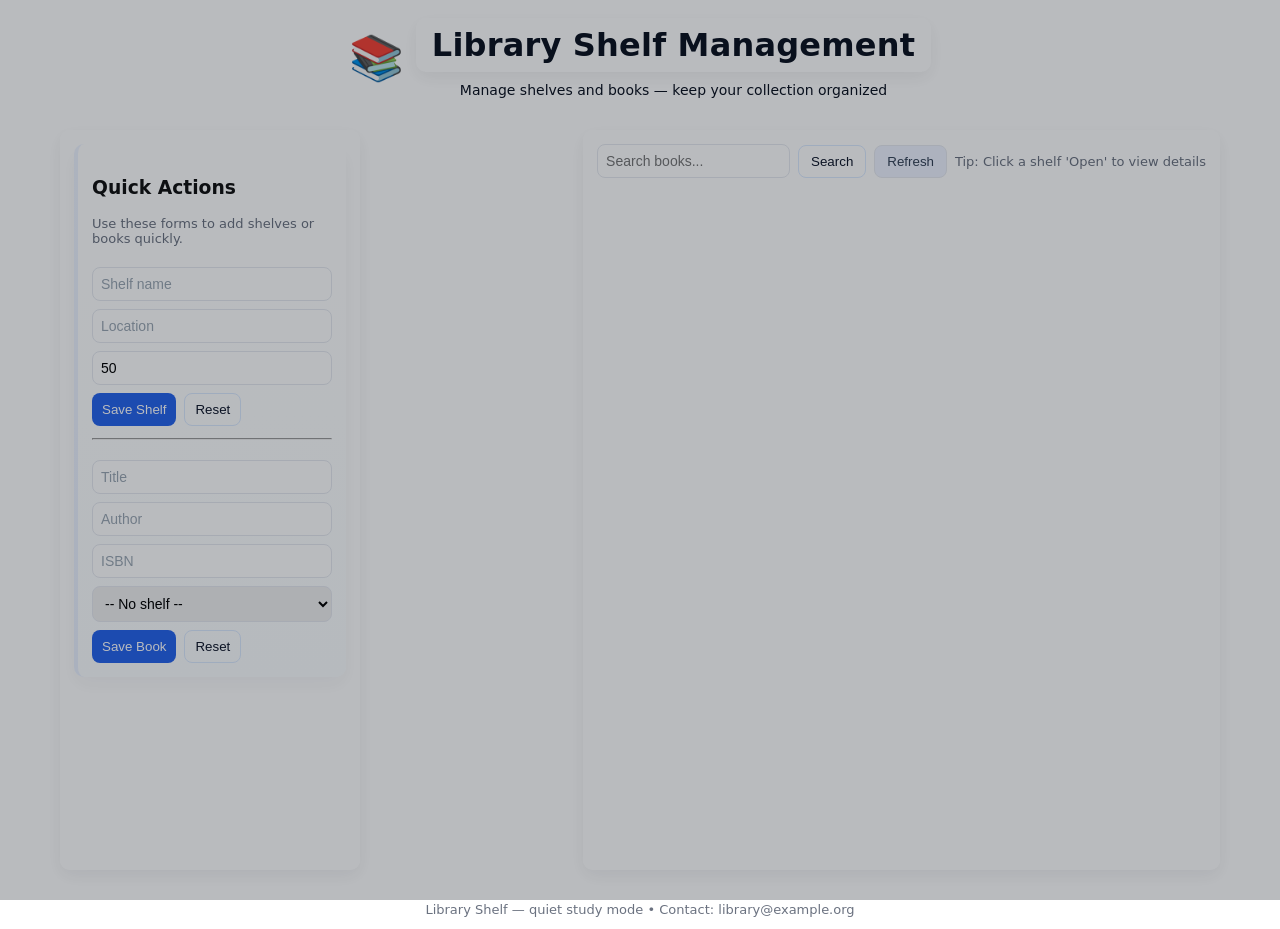
==== src/main/resources/static/app.html @ 95181f1b "Initial import: library-shelf project" ====
<!doctype html>
<html lang="en">
  <head>
    <meta charset="utf-8" />
    <meta name="viewport" content="width=device-width,initial-scale=1" />
    <title>Library Shelf</title>
    <link rel="stylesheet" href="styles.css" />
  </head>
  <body class="app-body">

    <header class="app-header">
      <div class="brand">
        <div class="logo">📚</div>
        <div>
          <h1>Library Shelf Management</h1>
          <div class="subtitle">Manage shelves and books — keep your collection organized</div>
        </div>
      </div>
    </header>

    <main class="app-main">
      <aside class="sidebar panel">
        <div class="card-compact">
          <h3>Quick Actions</h3>
          <p class="small">Use these forms to add shelves or books quickly.</p>
          <div class="compact-forms">
            <form id="shelfForm" class="mini-form">
              <input type="hidden" id="shelfId" />
              <input id="shelfName" placeholder="Shelf name" required />
              <input id="shelfLocation" placeholder="Location" />
              <input id="shelfCapacity" type="number" min="1" value="50" />
              <div style="display:flex;gap:8px;margin-top:8px">
                <button type="submit" class="btn">Save Shelf</button>
                <button type="button" id="resetShelfBtn" class="btn ghost">Reset</button>
              </div>
            </form>

            <hr style="margin:12px 0"/>

            <form id="bookForm" class="mini-form">
              <input type="hidden" id="bookId" />
              <input id="bookTitle" placeholder="Title" required />
              <input id="bookAuthor" placeholder="Author" />
              <input id="bookIsbn" placeholder="ISBN" />
              <select id="bookShelf">
                <option value="">-- No shelf --</option>
              </select>
              <div style="display:flex;gap:8px;margin-top:8px">
                <button type="submit" class="btn">Save Book</button>
                <button type="button" id="resetBookBtn" class="btn ghost">Reset</button>
              </div>
            </form>
          </div>
        </div>
      </aside>

      <section class="content panel wide">
        <div class="toolbar" style="justify-content:space-between;align-items:center">
          <div style="display:flex;gap:8px;align-items:center">
            <input id="searchInput" placeholder="Search books..." />
            <button id="searchBtn" class="btn ghost">Search</button>
            <button id="refreshBtn" class="btn muted">Refresh</button>
          </div>
          <div class="small muted">Tip: Click a shelf 'Open' to view details</div>
        </div>

        <div id="shelvesContainer" class="grid shelves-grid"></div>
      </section>
    </main>

    <!-- modal -->
    <div id="modal" class="modal hidden" role="dialog" aria-hidden="true">
      <div class="modal-content">
        <button class="modal-close" id="modalCloseBtn">✕</button>
        <div id="modalBody"></div>
      </div>
    </div>

    <footer class="app-footer small muted">Library Shelf — quiet study mode • Contact: library@example.org</footer>

    <script src="app.js"></script>
    <script>
      // focus helpers
      document.addEventListener('DOMContentLoaded', ()=>{
        const ob = document.getElementById('openBookForm');
        const os = document.getElementById('openShelfForm');
        if (ob) ob.addEventListener('click', (e)=>{ e.preventDefault(); document.getElementById('bookTitle').focus(); window.scrollTo({top:0,behavior:'smooth'}); });
        if (os) os.addEventListener('click', (e)=>{ e.preventDefault(); document.getElementById('shelfName').focus(); window.scrollTo({top:0,behavior:'smooth'}); });
      });
    </script>
  </body>
</html>
---- src/main/resources/static/styles.css ----
:root{
  --bg:#f6f8fb;
  --card:#ffffff;
  --accent:#2563eb;
  --muted:#6b7280;
  --danger:#ef4444;
  --radius:10px;
  --gap:14px;
  font-family: Inter, system-ui, -apple-system, "Segoe UI", Roboto, "Helvetica Neue", Arial;
}

*{box-sizing:border-box}
.html,body{height:100%; margin:0; color:#111}
/* Constrain page width and center the app */
body{overflow:hidden}
/* center the app content and limit width so layout doesn't stretch vertically */
.app-root, .app-main, .container, .page-wrapper { max-width:1200px; margin-left:auto; margin-right:auto }
.app-root{width:100%}
.app-main{box-sizing:border-box}

/* Make main area fit available viewport height and use internal scrolling when needed */
.app-main{height:calc(100vh - 120px); overflow:auto}

/* compact panels and cards to reduce vertical length */
.panel{padding:10px}
.card{padding:10px}
.app-footer{padding:8px 12px}
h1{margin:0;font-size:22px}
.subtitle{margin:6px 0 0;color:var(--muted)}

.container{display:grid; grid-template-columns: 320px 320px 1fr; gap:16px; padding:16px}
.panel{background:rgba(255,255,255,0.95); padding:14px; border-radius:var(--radius); box-shadow:0 6px 14px rgba(20,20,40,0.06)}
.panel.wide{grid-column:3 / span 1}

label{display:block; font-size:13px; margin:8px 0 4px; color:#333}
input[type="text"], input[type="number"], select, input { width:100%; padding:8px 10px; border:1px solid #e6e9ef; border-radius:8px; font-size:14px; }
.actions{display:flex; gap:8px; margin-top:12px}
button{padding:8px 12px; border-radius:8px; border:0; background:var(--accent); color:white; cursor:pointer}
button.muted{background:#eef2ff; color:#334155; border:1px solid #e6e9ef}
button.danger{background:var(--danger)}

.grid{display:grid; grid-template-columns: repeat(auto-fill, minmax(240px, 1fr)); gap:12px; margin-top:12px}
.card{padding:12px; border-radius:8px; background:#fff; border:1px solid #eef2f6}
.card h3{margin:0 0 6px; font-size:16px}
.meta{font-size:13px; color:var(--muted); margin-bottom:8px}
.card .book-list{margin-top:8px; font-size:14px}
.book-item{display:flex; justify-content:space-between; gap:8px; padding:6px 0; border-top:1px dashed #f1f5f9}
.book-item:first-child{border-top:0; padding-top:0}

/* App-specific: study themed layout and animations */
.app-body{min-height:100vh; background-image: url('https://images.unsplash.com/photo-1526304640581-d334cdbbf45e?auto=format&fit=crop&w=1900&q=80'); background-size:cover; background-position:center; background-attachment:fixed}
.app-body::before{ content: ''; position: fixed; inset: 0; background: rgba(6,11,23,0.28); pointer-events: none }
.app-header{display:flex; justify-content:center; align-items:center; padding:18px 28px; text-align:center}
.brand{display:flex; gap:12px; align-items:center}
.logo{font-size:44px; line-height:1;}
.app-header{display:flex; justify-content:center; align-items:center; padding:18px 20px 12px; text-align:center}
.app-header h1{margin:0;font-size:32px; color:#0b1220; font-weight:800; letter-spacing:0.2px; text-shadow:none; background:#ffffff; padding:8px 16px; border-radius:10px; display:inline-block; box-shadow:0 6px 18px rgba(2,6,23,0.06)}
.app-header .subtitle{font-size:14px;color:#0b1220; margin-top:10px}
.topnav{display:flex; gap:8px}
.nav-btn{padding:8px 12px; border-radius:8px; text-decoration:none; color:#0f172a; background:#e6eefc}
.nav-btn.muted{background:transparent;color:#475569;border:1px solid rgba(15,23,42,0.06)}

.app-main{display:grid; grid-template-columns:300px 1fr; gap:20px; padding:20px}
.sidebar .card-compact{padding:14px; border-radius:10px; background:linear-gradient(180deg,#ffffff, #fbfdff); box-shadow:0 8px 20px rgba(16,24,40,0.04)}
.mini-form input, .mini-form select{width:100%;padding:8px;margin-top:8px;border-radius:8px;border:1px solid #e6e9ef}
.mini-form .btn{padding:8px 10px;border-radius:8px;background:var(--accent);color:white;border:0}
.btn.ghost{background:transparent;border:1px solid #dbeafe;color:#0f172a}
.btn.muted{background:#eef2ff;color:#334155}

.content{padding:12px}
.shelves-grid .card{transition: transform 220ms ease, box-shadow 220ms ease; animation: fadeInUp .36s ease both}
.shelves-grid .card:hover{transform: translateY(-6px); box-shadow:0 18px 30px rgba(16,24,40,0.06)}

@keyframes fadeInUp{ from {opacity:0; transform:translateY(8px)} to {opacity:1; transform:translateY(0)} }

.small{font-size:13px;color:var(--muted)}

/* footer spacing */
.app-footer{padding:12px 20px; text-align:center}

/* responsive */
@media(max-width:900px){ .app-main{grid-template-columns:1fr} .sidebar{order:2} .content{order:1} }

/* Hero background for app page */
.page-hero{display:none}
.hero-overlay{display:none}
.hero-inner{display:none}
.hero-title{display:none}
.hero-sub{display:none}
.hero-quick{display:none}

/* subtle floating animation for hero title */
@keyframes floaty { 0% { transform: translateY(0) } 50% { transform: translateY(-4px) } 100% { transform: translateY(0) } }
.hero-title{animation: floaty 6s ease-in-out infinite}

/* improve readability of sidebar cards */
.card-compact{background:linear-gradient(180deg,#ffffff, #fbfdff); border-left:4px solid rgba(37,99,235,0.08)}
.mini-form input::placeholder{color:#9aa6b2}
.mini-form input, .mini-form select{transition: box-shadow .18s ease, transform .12s ease}
.mini-form input:focus, .mini-form select:focus{box-shadow:0 8px 20px rgba(37,99,235,0.06); transform: translateY(-2px)}

/* make shelf cards cleaner */
.shelves-grid .card{padding:14px;border-radius:12px}
.card h3{font-size:18px}

/* smaller book-item spacing for compact view */
.book-item{padding:8px 0}

/* Dashboard */
.dashboard-root{display:flex;min-height:100vh;font-family:Inter,Segoe UI,Arial,sans-serif;color:#111;background:#f5f7fb}
.leftbar{width:84px;background:linear-gradient(180deg,#0f1724,#071029);display:flex;flex-direction:column;align-items:center;padding:18px 8px;color:#fff}
.left-logo{font-weight:700;background:#0b1220;padding:10px;border-radius:8px;margin-bottom:10px}
.left-icons{display:flex;flex-direction:column;gap:8px;margin-top:20px}
.left-icons .li{background:transparent;border:none;color:#9aa7b2;font-size:20px;padding:10px;border-radius:8px;cursor:pointer}
.left-icons .li.active{background:#0f1724;color:#fff}
.leftbar-bottom{margin-top:auto}
.leftbar .avatar{width:40px;height:40px;border-radius:50%;object-fit:cover}
.dashboard-main{flex:1;padding:20px 28px}
.dash-header{display:flex;justify-content:space-between;align-items:center;margin-bottom:18px}
.tabs .tab{background:transparent;border:none;padding:8px 12px;border-radius:8px;color:#0b1220;margin-right:6px;cursor:pointer}
.tabs .tab.active{background:#eaf2ff}
.dash-actions .btn{margin-left:8px}
.dash-cards{display:grid;grid-template-columns:repeat(3,1fr);gap:12px;margin-bottom:18px}
.stat-card{background:#fff;padding:14px;border-radius:10px;box-shadow:0 6px 18px rgba(14,24,37,0.06)}
.stat-top{display:flex;justify-content:space-between;align-items:center;color:#6b7280;font-size:13px}
.stat-value{font-size:22px;font-weight:700;margin-top:8px}
.chip{background:#eef2ff;padding:6px 8px;border-radius:14px;font-size:12px}
.pill-row{display:flex;gap:6px;margin-top:10px}
.pill{width:18px;height:8px;border-radius:8px;background:#f1f5f9}
.pill.filled{background:#10b981}
.pill.filled.blue{background:#3b82f6}
.pill.empty{background:#e6edf3}
.promo-inner{display:flex;justify-content:space-between;align-items:center}
.dash-body{display:flex;gap:18px}
.left-column{flex:2;display:flex;flex-direction:column;gap:12px}
.right-column{flex:3}
.panel{background:rgba(255,255,255,0.95);padding:14px;border-radius:10px;box-shadow:0 6px 18px rgba(14,24,37,0.06)}
.chart-placeholder{height:160px;border-radius:8px;background:linear-gradient(90deg,#e6eefc,#f6f9ff);display:flex;align-items:center;justify-content:center;color:#64748b}
.rec-grid{display:grid;grid-template-columns:repeat(2,1fr);gap:8px;margin-top:10px}
.rec{background:#f8fafc;padding:8px;border-radius:8px}
.shelves-panel .toolbar{display:flex;gap:8px;margin-bottom:10px}
.shelves-grid{display:grid;grid-template-columns:repeat(auto-fill,minmax(200px,1fr));gap:10px}
.shelf-card{background:linear-gradient(180deg,#ffffff,#fbfdff);padding:12px;border-radius:10px;border:1px solid #eef2f7}
.shelf-title{font-weight:700;margin-bottom:6px}
.occupancy{display:block; height:auto; padding:6px 0; background:transparent; color:var(--muted); margin-bottom:8px}
.occupancy .level{height:8px;background:#06b6d4;border-radius:8px;display:block}
.book-list{margin-top:8px;display:flex;flex-direction:column;gap:6px}
.book-item{padding:6px 8px;background:#ffffff;border-radius:6px;border:1px solid #eef2f7}
.toolbar{display:flex; gap:8px; align-items:center}
#searchInput{flex:1; padding:8px; border-radius:8px; border:1px solid #e6e9ef}

footer{padding:14px 18px; text-align:center; color:var(--muted); font-size:13px}

/* modal */
.modal{position:fixed; inset:0; display:flex; align-items:center; justify-content:center; background:rgba(4,6,15,0.35)}
.modal.hidden{display:none}
.modal-content{background:#fff; padding:16px; width:600px; max-width:92%; border-radius:12px; position:relative}
.modal-close{position:absolute; right:10px; top:10px; border:0; background:#f3f4f6; font-size:18px; cursor:pointer; width:36px; height:36px; display:flex; align-items:center; justify-content:center; border-radius:50%; box-shadow:0 2px 6px rgba(16,24,40,0.08); color:var(--muted); font-weight:600}
.modal-close:hover{background:#eef2ff; color:var(--accent)}
.modal{z-index:1000}
.modal-content{z-index:1001}
.modal-close:focus{outline:3px solid rgba(37,99,235,0.12)}

.book-list{min-height:36px}
.book-list .occupancy{font-size:13px; color:var(--muted); margin-bottom:6px}
.book-list .books{margin-top:6px}
.book-item{display:flex; justify-content:space-between; gap:8px; padding:8px 0; border-top:1px dashed #f1f5f9}
.book-item:first-child{border-top:0; padding-top:0}
.small{font-size:13px; color:var(--muted)}

/* Ensure modal action buttons are inline (row) to save vertical space */
.modal-content .book-item > div:last-child,
.modal-content .book-item > div.actions-inline {
  display:flex !important;
  flex-direction:row !important;
  gap:6px !important;
  align-items:center !important;
}
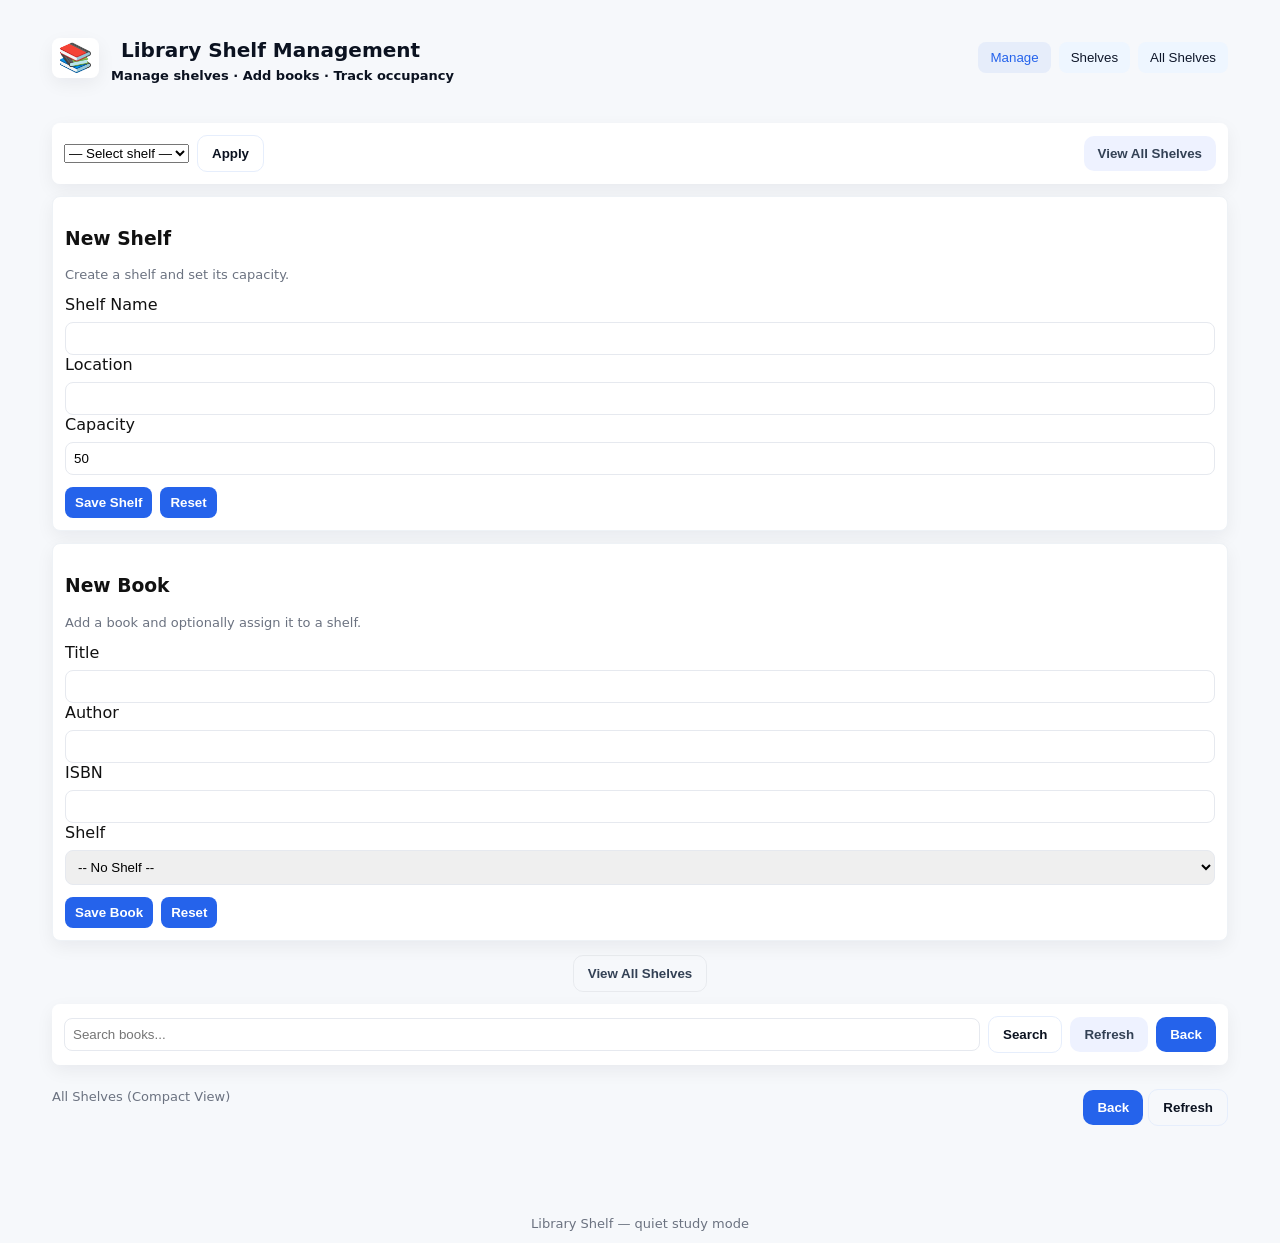
==== commit 852a75e7: "uichange" ====
--- a/src/main/resources/static/app.html
+++ b/src/main/resources/static/app.html
@@ -1,92 +1,214 @@
 <!doctype html>
 <html lang="en">
-  <head>
-    <meta charset="utf-8" />
-    <meta name="viewport" content="width=device-width,initial-scale=1" />
-    <title>Library Shelf</title>
-    <link rel="stylesheet" href="styles.css" />
-  </head>
-  <body class="app-body">
-
-    <header class="app-header">
-      <div class="brand">
-        <div class="logo">📚</div>
-        <div>
-          <h1>Library Shelf Management</h1>
-          <div class="subtitle">Manage shelves and books — keep your collection organized</div>
+<head>
+  <meta charset="utf-8" />
+  <meta name="viewport" content="width=device-width,initial-scale=1" />
+  <title>Library Shelf — App</title>
+  <link rel="stylesheet" href="styles.css" />
+</head>
+
+<body class="app-body">
+
+<header class="app-header">
+  <div class="brand">
+    <div class="logo">📚</div>
+    <div>
+      <h1>Library Shelf Management</h1>
+      <div class="subtitle">Manage shelves · Add books · Track occupancy</div>
+    </div>
+  </div>
+
+  <nav class="top-nav">
+    <button id="navManage" class="nav-btn active">Manage</button>
+    <button id="navShelves" class="nav-btn">Shelves</button>
+    <button id="navAllShelves" class="nav-btn">All Shelves</button>
+  </nav>
+</header>
+
+<main class="app-main">
+  <!-- TOP FILTER -->
+  <div class="panel-top">
+    <div class="toolbar">
+      <select id="shelfFilterSelect">
+        <option value="">— Select shelf —</option>
+      </select>
+      <button id="applyShelfFilterBtn" class="btn ghost">Apply</button>
+      <div style="flex:1"></div>
+      <button id="viewAllShelvesBtn" class="btn muted">View All Shelves</button>
+    </div>
+  </div>
+
+  <!-- PAGE 1: MANAGE -->
+  <section id="page-manage" class="panel page-wrapper">
+    <div class="columns">
+      <div class="col">
+        <div class="card">
+          <h3>New Shelf</h3>
+          <p class="small muted">Create a shelf and set its capacity.</p>
+
+          <form id="shelfForm" class="mini-form">
+            <input type="hidden" id="shelfId" />
+
+            <label for="shelfName">Shelf Name</label>
+            <input id="shelfName" required />
+
+            <label for="shelfLocation">Location</label>
+            <input id="shelfLocation" />
+
+            <label for="shelfCapacity">Capacity</label>
+            <input id="shelfCapacity" type="number" min="1" value="50" />
+
+            <div class="actions">
+              <button type="submit" class="btn">Save Shelf</button>
+              <button type="button" id="resetShelfBtn" class="btn ghost">Reset</button>
+            </div>
+          </form>
+        </div>
+
+        <div class="card" style="margin-top:12px">
+          <h3>New Book</h3>
+          <p class="small muted">Add a book and optionally assign it to a shelf.</p>
+
+          <form id="bookForm" class="mini-form">
+            <input type="hidden" id="bookId" />
+
+            <label for="bookTitle">Title</label>
+            <input id="bookTitle" required />
+
+            <label for="bookAuthor">Author</label>
+            <input id="bookAuthor" />
+
+            <label for="bookIsbn">ISBN</label>
+            <input id="bookIsbn" />
+
+            <label for="bookShelf">Shelf</label>
+            <select id="bookShelf">
+              <option value="">-- No Shelf --</option>
+            </select>
+
+            <div class="actions">
+              <button type="submit" class="btn">Save Book</button>
+              <button type="button" id="resetBookBtn" class="btn ghost">Reset</button>
+            </div>
+          </form>
+        </div>
+
+        <div style="text-align:center;margin-top:14px">
+          <button id="gotoShelvesBtn" class="btn secondary">View All Shelves</button>
         </div>
       </div>
-    </header>
-
-    <main class="app-main">
-      <aside class="sidebar panel">
-        <div class="card-compact">
-          <h3>Quick Actions</h3>
-          <p class="small">Use these forms to add shelves or books quickly.</p>
-          <div class="compact-forms">
-            <form id="shelfForm" class="mini-form">
-              <input type="hidden" id="shelfId" />
-              <input id="shelfName" placeholder="Shelf name" required />
-              <input id="shelfLocation" placeholder="Location" />
-              <input id="shelfCapacity" type="number" min="1" value="50" />
-              <div style="display:flex;gap:8px;margin-top:8px">
-                <button type="submit" class="btn">Save Shelf</button>
-                <button type="button" id="resetShelfBtn" class="btn ghost">Reset</button>
-              </div>
-            </form>
-
-            <hr style="margin:12px 0"/>
-
-            <form id="bookForm" class="mini-form">
-              <input type="hidden" id="bookId" />
-              <input id="bookTitle" placeholder="Title" required />
-              <input id="bookAuthor" placeholder="Author" />
-              <input id="bookIsbn" placeholder="ISBN" />
-              <select id="bookShelf">
-                <option value="">-- No shelf --</option>
-              </select>
-              <div style="display:flex;gap:8px;margin-top:8px">
-                <button type="submit" class="btn">Save Book</button>
-                <button type="button" id="resetBookBtn" class="btn ghost">Reset</button>
-              </div>
-            </form>
-          </div>
-        </div>
-      </aside>
-
-      <section class="content panel wide">
-        <div class="toolbar" style="justify-content:space-between;align-items:center">
-          <div style="display:flex;gap:8px;align-items:center">
-            <input id="searchInput" placeholder="Search books..." />
-            <button id="searchBtn" class="btn ghost">Search</button>
-            <button id="refreshBtn" class="btn muted">Refresh</button>
-          </div>
-          <div class="small muted">Tip: Click a shelf 'Open' to view details</div>
-        </div>
-
-        <div id="shelvesContainer" class="grid shelves-grid"></div>
-      </section>
-    </main>
-
-    <!-- modal -->
-    <div id="modal" class="modal hidden" role="dialog" aria-hidden="true">
-      <div class="modal-content">
-        <button class="modal-close" id="modalCloseBtn">✕</button>
-        <div id="modalBody"></div>
+    </div>
+  </section>
+
+  <!-- PAGE 2: SHELVES -->
+  <section id="page-shelves" class="panel page-wrapper hidden">
+    <div class="toolbar">
+      <input id="searchInput" placeholder="Search books..." />
+      <button id="searchBtn" class="btn ghost">Search</button>
+      <button id="refreshBtn" class="btn muted">Refresh</button>
+      <button id="backToManageBtn" class="btn">Back</button>
+    </div>
+
+    <div id="shelvesContainer" class="grid shelves-grid"></div>
+  </section>
+
+  <!-- PAGE 3: ALL SHELVES -->
+  <section id="page-all-shelves" class="panel page-wrapper hidden">
+    <div class="panel-header" style="display:flex;justify-content:space-between;">
+      <div class="small muted">All Shelves (Compact View)</div>
+      <div>
+        <button id="backFromAllBtn" class="btn">Back</button>
+        <button id="refreshAllBtn" class="btn ghost">Refresh</button>
       </div>
     </div>
 
-    <footer class="app-footer small muted">Library Shelf — quiet study mode • Contact: library@example.org</footer>
-
-    <script src="app.js"></script>
-    <script>
-      // focus helpers
-      document.addEventListener('DOMContentLoaded', ()=>{
-        const ob = document.getElementById('openBookForm');
-        const os = document.getElementById('openShelfForm');
-        if (ob) ob.addEventListener('click', (e)=>{ e.preventDefault(); document.getElementById('bookTitle').focus(); window.scrollTo({top:0,behavior:'smooth'}); });
-        if (os) os.addEventListener('click', (e)=>{ e.preventDefault(); document.getElementById('shelfName').focus(); window.scrollTo({top:0,behavior:'smooth'}); });
+    <div id="allShelvesContainer" class="grid shelves-grid"></div>
+  </section>
+</main>
+
+<!-- MODAL -->
+<div id="modal" class="modal hidden">
+  <div class="modal-content">
+    <button id="modalCloseBtn" class="modal-close">✕</button>
+    <div id="modalBody"></div>
+  </div>
+</div>
+
+<footer class="app-footer small muted">Library Shelf — quiet study mode</footer>
+
+<script src="app.js"></script>
+
+<script>
+/* PAGE SWITCHING ONLY */
+const $ = id => document.getElementById(id);
+
+function showPage(id){
+  ["page-manage","page-shelves","page-all-shelves"].forEach(p=>{
+    $(p).classList.toggle("hidden", p !== id);
+  });
+  document.querySelectorAll(".nav-btn").forEach(b=>b.classList.remove("active"));
+  if(id==="page-manage") $("navManage").classList.add("active");
+  if(id==="page-shelves") $("navShelves").classList.add("active");
+  if(id==="page-all-shelves") $("navAllShelves").classList.add("active");
+}
+
+document.addEventListener("DOMContentLoaded",()=>{
+  showPage("page-manage");
+
+  $("navManage").onclick = ()=>showPage("page-manage");
+  $("navShelves").onclick = ()=>showPage("page-shelves");
+  $("navAllShelves").onclick = ()=>showPage("page-all-shelves");
+
+  $("gotoShelvesBtn").onclick = ()=>showPage("page-shelves");
+  $("backToManageBtn").onclick = ()=>showPage("page-manage");
+  $("backFromAllBtn").onclick = ()=>showPage("page-manage");
+
+  $("applyShelfFilterBtn").onclick = ()=>{
+    const v = $("shelfFilterSelect").value;
+    window.dispatchEvent(new CustomEvent("ui:shelfSelected",{detail:{shelfId:v}}));
+    if(v) showPage("page-shelves");
+  };
+
+  window.populateShelfDropdown = shelves=>{
+    const sel1 = $("bookShelf");
+    const sel2 = $("shelfFilterSelect");
+    if(sel1){
+      sel1.innerHTML = `<option value="">-- No shelf --</option>`;
+      shelves.forEach(s=>{
+        const o=document.createElement("option");
+        o.value=s.id;
+        o.text=s.name+(s.location?` — ${s.location}`:"");
+        sel1.appendChild(o);
       });
-    </script>
-  </body>
+    }
+    if(sel2){
+      sel2.innerHTML = `<option value="">— Select shelf —</option>`;
+      shelves.forEach(s=>{
+        const o=document.createElement("option");
+        o.value=s.id;
+        o.text=s.name+(s.location?` — ${s.location}`:"");
+        sel2.appendChild(o);
+      });
+    }
+  };
+
+  window.renderAllShelves = shelves=>{
+    const out = $("allShelvesContainer");
+    out.innerHTML="";
+    shelves.forEach(s=>{
+      const el=document.createElement("div");
+      el.className="shelf-card card";
+      el.innerHTML=`
+        <div class="shelf-title">${s.name}</div>
+        <div class="occupancy">Location: ${s.location||"-"} • Capacity: ${s.capacity}</div>
+      `;
+      out.appendChild(el);
+    });
+  };
+
+  window.UI={showPage,populateShelfDropdown:window.populateShelfDropdown,renderAllShelves:window.renderAllShelves};
+});
+</script>
+
+</body>
 </html>
--- a/src/main/resources/static/styles.css
+++ b/src/main/resources/static/styles.css
@@ -6,173 +6,91 @@
   --danger:#ef4444;
   --radius:10px;
   --gap:14px;
+  --shadow-soft: 0 6px 18px rgba(16,24,40,0.06);
   font-family: Inter, system-ui, -apple-system, "Segoe UI", Roboto, "Helvetica Neue", Arial;
 }
 
+/* reset / base */
 *{box-sizing:border-box}
-.html,body{height:100%; margin:0; color:#111}
-/* Constrain page width and center the app */
-body{overflow:hidden}
-/* center the app content and limit width so layout doesn't stretch vertically */
-.app-root, .app-main, .container, .page-wrapper { max-width:1200px; margin-left:auto; margin-right:auto }
-.app-root{width:100%}
-.app-main{box-sizing:border-box}
+html,body{height:100%; margin:0; color:#111; background:var(--bg)}
+body{ -webkit-font-smoothing:antialiased; -moz-osx-font-smoothing:grayscale}
 
-/* Make main area fit available viewport height and use internal scrolling when needed */
-.app-main{height:calc(100vh - 120px); overflow:auto}
+/* shared max width */
+.app-root, .app-main, .container, .page-wrapper { max-width:1200px; margin-left:auto; margin-right:auto; padding-left:12px; padding-right:12px }
 
-/* compact panels and cards to reduce vertical length */
-.panel{padding:10px}
-.card{padding:10px}
-.app-footer{padding:8px 12px}
-h1{margin:0;font-size:22px}
-.subtitle{margin:6px 0 0;color:var(--muted)}
+/* welcome page (clean color) */
+.welcome-body{min-height:100vh; display:flex; align-items:center; justify-content:center; background: linear-gradient(180deg,#f7fbff,#f3f6fb)}
+.welcome-hero{background:linear-gradient(180deg,#ffffff,#fbfdff); padding:28px; border-radius:14px; width:calc(100% - 48px); max-width:1100px; color:#061025; box-shadow:var(--shadow-soft)}
+.welcome-inner{display:grid;grid-template-columns:1fr 360px;gap:22px;align-items:start}
+.hero-left h1{font-size:32px;margin:0 0 8px}
+.brand{font-weight:800;color:#061025}
+.lead{margin:0 0 16px;color:#334155}
+.hero-card.card{background:linear-gradient(180deg,#ffffff,#fbfdff);color:#061025;padding:18px;border-radius:12px;box-shadow:var(--shadow-soft)}
+.rules{margin:8px 0 0;padding-left:18px;color:#0b1220}
+.actions{display:flex;gap:12px;margin-top:12px}
+.btn{display:inline-block;padding:10px 14px;border-radius:10px;background:var(--accent);color:#fff;text-decoration:none;font-weight:600;border:0;cursor:pointer}
+.btn.secondary{background:transparent;color:#334155;border:1px solid rgba(15,23,42,0.06)}
+.btn.ghost{background:transparent;border:1px solid #e6eefc;color:#0b1220}
+.small{font-size:13px}
+.muted{color:var(--muted)}
+.welcome-footer{margin-top:18px;text-align:center;color:var(--muted)}
 
-.container{display:grid; grid-template-columns: 320px 320px 1fr; gap:16px; padding:16px}
-.panel{background:rgba(255,255,255,0.95); padding:14px; border-radius:var(--radius); box-shadow:0 6px 14px rgba(20,20,40,0.06)}
-.panel.wide{grid-column:3 / span 1}
+/* app page header (clean light background) */
+.app-header{display:flex; align-items:center; padding:14px 12px; gap:12px; max-width:1200px;margin:18px auto; background:transparent}
+.brand{display:flex; gap:12px; align-items:center}
+.logo{font-size:28px; line-height:1; background:#fff;padding:6px;border-radius:8px; box-shadow:var(--shadow-soft)}
+.app-header h1{margin:0;font-size:20px; color:#0b1220; font-weight:700; padding:6px 10px; border-radius:8px; display:inline-block}
+.subtitle{font-size:13px;color:#0b1220}
+.top-nav{display:flex; gap:8px; margin-left:auto}
+.nav-btn{padding:8px 12px; border-radius:8px; text-decoration:none; color:#0f172a; background:#eef6ff; border:0; cursor:pointer}
+.nav-btn.active{background:rgba(37,99,235,0.08); color:var(--accent)}
 
-label{display:block; font-size:13px; margin:8px 0 4px; color:#333}
-input[type="text"], input[type="number"], select, input { width:100%; padding:8px 10px; border:1px solid #e6e9ef; border-radius:8px; font-size:14px; }
-.actions{display:flex; gap:8px; margin-top:12px}
-button{padding:8px 12px; border-radius:8px; border:0; background:var(--accent); color:white; cursor:pointer}
-button.muted{background:#eef2ff; color:#334155; border:1px solid #e6e9ef}
-button.danger{background:var(--danger)}
+/* layout */
+.app-main{max-width:1200px;margin:6px auto;padding:8px 12px 60px; display:block}
+.panel{background:transparent; padding:0; margin-bottom:12px}
+.panel > .toolbar, .panel-top{background:linear-gradient(180deg,#fff,#fff); padding:12px; border-radius:8px; box-shadow:var(--shadow-soft); margin-bottom:12px}
 
-.grid{display:grid; grid-template-columns: repeat(auto-fill, minmax(240px, 1fr)); gap:12px; margin-top:12px}
-.card{padding:12px; border-radius:8px; background:#fff; border:1px solid #eef2f6}
-.card h3{margin:0 0 6px; font-size:16px}
-.meta{font-size:13px; color:var(--muted); margin-bottom:8px}
-.card .book-list{margin-top:8px; font-size:14px}
-.book-item{display:flex; justify-content:space-between; gap:8px; padding:6px 0; border-top:1px dashed #f1f5f9}
-.book-item:first-child{border-top:0; padding-top:0}
-
-/* App-specific: study themed layout and animations */
-.app-body{min-height:100vh; background-image: url('https://images.unsplash.com/photo-1526304640581-d334cdbbf45e?auto=format&fit=crop&w=1900&q=80'); background-size:cover; background-position:center; background-attachment:fixed}
-.app-body::before{ content: ''; position: fixed; inset: 0; background: rgba(6,11,23,0.28); pointer-events: none }
-.app-header{display:flex; justify-content:center; align-items:center; padding:18px 28px; text-align:center}
-.brand{display:flex; gap:12px; align-items:center}
-.logo{font-size:44px; line-height:1;}
-.app-header{display:flex; justify-content:center; align-items:center; padding:18px 20px 12px; text-align:center}
-.app-header h1{margin:0;font-size:32px; color:#0b1220; font-weight:800; letter-spacing:0.2px; text-shadow:none; background:#ffffff; padding:8px 16px; border-radius:10px; display:inline-block; box-shadow:0 6px 18px rgba(2,6,23,0.06)}
-.app-header .subtitle{font-size:14px;color:#0b1220; margin-top:10px}
-.topnav{display:flex; gap:8px}
-.nav-btn{padding:8px 12px; border-radius:8px; text-decoration:none; color:#0f172a; background:#e6eefc}
-.nav-btn.muted{background:transparent;color:#475569;border:1px solid rgba(15,23,42,0.06)}
-
-.app-main{display:grid; grid-template-columns:300px 1fr; gap:20px; padding:20px}
-.sidebar .card-compact{padding:14px; border-radius:10px; background:linear-gradient(180deg,#ffffff, #fbfdff); box-shadow:0 8px 20px rgba(16,24,40,0.04)}
+/* columns / sidebar */
+.columns{display:flex;gap:18px;align-items:flex-start}
+.col{flex:1}
+.aside{width:320px;flex:0 0 320px}
+.card{padding:12px;border-radius:8px;background:#fff;border:1px solid #eef2f6; box-shadow:var(--shadow-soft)}
+.card-compact{padding:12px;border-radius:10px;background:linear-gradient(180deg,#ffffff,#fbfdff);box-shadow:var(--shadow-soft)}
 .mini-form input, .mini-form select{width:100%;padding:8px;margin-top:8px;border-radius:8px;border:1px solid #e6e9ef}
 .mini-form .btn{padding:8px 10px;border-radius:8px;background:var(--accent);color:white;border:0}
-.btn.ghost{background:transparent;border:1px solid #dbeafe;color:#0f172a}
+.actions{display:flex; gap:8px; margin-top:12px}
 .btn.muted{background:#eef2ff;color:#334155}
 
-.content{padding:12px}
-.shelves-grid .card{transition: transform 220ms ease, box-shadow 220ms ease; animation: fadeInUp .36s ease both}
-.shelves-grid .card:hover{transform: translateY(-6px); box-shadow:0 18px 30px rgba(16,24,40,0.06)}
+/* grid / shelves */
+.grid{display:grid; gap:14px}
+.shelves-grid{grid-template-columns:repeat(auto-fill,minmax(240px,1fr))}
+.shelf-card{padding:14px;border-radius:12px;background:linear-gradient(180deg,#fff,#fcfdff);box-shadow:var(--shadow-soft);border:1px solid #eef6ff}
+.shelf-title{font-weight:700;margin-bottom:6px}
+.occupancy{font-size:13px;color:var(--muted);margin-bottom:8px}
+.book-list{margin-top:8px}
+.book-item{padding:8px 0;border-top:1px dashed #f1f5f9}
+.book-item:first-child{border-top:0}
 
-@keyframes fadeInUp{ from {opacity:0; transform:translateY(8px)} to {opacity:1; transform:translateY(0)} }
-
-.small{font-size:13px;color:var(--muted)}
-
-/* footer spacing */
-.app-footer{padding:12px 20px; text-align:center}
-
-/* responsive */
-@media(max-width:900px){ .app-main{grid-template-columns:1fr} .sidebar{order:2} .content{order:1} }
-
-/* Hero background for app page */
-.page-hero{display:none}
-.hero-overlay{display:none}
-.hero-inner{display:none}
-.hero-title{display:none}
-.hero-sub{display:none}
-.hero-quick{display:none}
-
-/* subtle floating animation for hero title */
-@keyframes floaty { 0% { transform: translateY(0) } 50% { transform: translateY(-4px) } 100% { transform: translateY(0) } }
-.hero-title{animation: floaty 6s ease-in-out infinite}
-
-/* improve readability of sidebar cards */
-.card-compact{background:linear-gradient(180deg,#ffffff, #fbfdff); border-left:4px solid rgba(37,99,235,0.08)}
-.mini-form input::placeholder{color:#9aa6b2}
-.mini-form input, .mini-form select{transition: box-shadow .18s ease, transform .12s ease}
-.mini-form input:focus, .mini-form select:focus{box-shadow:0 8px 20px rgba(37,99,235,0.06); transform: translateY(-2px)}
-
-/* make shelf cards cleaner */
-.shelves-grid .card{padding:14px;border-radius:12px}
-.card h3{font-size:18px}
-
-/* smaller book-item spacing for compact view */
-.book-item{padding:8px 0}
-
-/* Dashboard */
-.dashboard-root{display:flex;min-height:100vh;font-family:Inter,Segoe UI,Arial,sans-serif;color:#111;background:#f5f7fb}
-.leftbar{width:84px;background:linear-gradient(180deg,#0f1724,#071029);display:flex;flex-direction:column;align-items:center;padding:18px 8px;color:#fff}
-.left-logo{font-weight:700;background:#0b1220;padding:10px;border-radius:8px;margin-bottom:10px}
-.left-icons{display:flex;flex-direction:column;gap:8px;margin-top:20px}
-.left-icons .li{background:transparent;border:none;color:#9aa7b2;font-size:20px;padding:10px;border-radius:8px;cursor:pointer}
-.left-icons .li.active{background:#0f1724;color:#fff}
-.leftbar-bottom{margin-top:auto}
-.leftbar .avatar{width:40px;height:40px;border-radius:50%;object-fit:cover}
-.dashboard-main{flex:1;padding:20px 28px}
-.dash-header{display:flex;justify-content:space-between;align-items:center;margin-bottom:18px}
-.tabs .tab{background:transparent;border:none;padding:8px 12px;border-radius:8px;color:#0b1220;margin-right:6px;cursor:pointer}
-.tabs .tab.active{background:#eaf2ff}
-.dash-actions .btn{margin-left:8px}
-.dash-cards{display:grid;grid-template-columns:repeat(3,1fr);gap:12px;margin-bottom:18px}
-.stat-card{background:#fff;padding:14px;border-radius:10px;box-shadow:0 6px 18px rgba(14,24,37,0.06)}
-.stat-top{display:flex;justify-content:space-between;align-items:center;color:#6b7280;font-size:13px}
-.stat-value{font-size:22px;font-weight:700;margin-top:8px}
-.chip{background:#eef2ff;padding:6px 8px;border-radius:14px;font-size:12px}
-.pill-row{display:flex;gap:6px;margin-top:10px}
-.pill{width:18px;height:8px;border-radius:8px;background:#f1f5f9}
-.pill.filled{background:#10b981}
-.pill.filled.blue{background:#3b82f6}
-.pill.empty{background:#e6edf3}
-.promo-inner{display:flex;justify-content:space-between;align-items:center}
-.dash-body{display:flex;gap:18px}
-.left-column{flex:2;display:flex;flex-direction:column;gap:12px}
-.right-column{flex:3}
-.panel{background:rgba(255,255,255,0.95);padding:14px;border-radius:10px;box-shadow:0 6px 18px rgba(14,24,37,0.06)}
-.chart-placeholder{height:160px;border-radius:8px;background:linear-gradient(90deg,#e6eefc,#f6f9ff);display:flex;align-items:center;justify-content:center;color:#64748b}
-.rec-grid{display:grid;grid-template-columns:repeat(2,1fr);gap:8px;margin-top:10px}
-.rec{background:#f8fafc;padding:8px;border-radius:8px}
-.shelves-panel .toolbar{display:flex;gap:8px;margin-bottom:10px}
-.shelves-grid{display:grid;grid-template-columns:repeat(auto-fill,minmax(200px,1fr));gap:10px}
-.shelf-card{background:linear-gradient(180deg,#ffffff,#fbfdff);padding:12px;border-radius:10px;border:1px solid #eef2f7}
-.shelf-title{font-weight:700;margin-bottom:6px}
-.occupancy{display:block; height:auto; padding:6px 0; background:transparent; color:var(--muted); margin-bottom:8px}
-.occupancy .level{height:8px;background:#06b6d4;border-radius:8px;display:block}
-.book-list{margin-top:8px;display:flex;flex-direction:column;gap:6px}
-.book-item{padding:6px 8px;background:#ffffff;border-radius:6px;border:1px solid #eef2f7}
+/* toolbar / search */
 .toolbar{display:flex; gap:8px; align-items:center}
 #searchInput{flex:1; padding:8px; border-radius:8px; border:1px solid #e6e9ef}
 
-footer{padding:14px 18px; text-align:center; color:var(--muted); font-size:13px}
+/* modal */
+.modal{position:fixed; inset:0; display:flex; align-items:center; justify-content:center; background:rgba(4,6,15,0.08); z-index:1000}
+.modal.hidden{display:none}
+.modal-content{background:#fff; padding:16px; width:640px; max-width:92%; border-radius:12px; position:relative; box-shadow:var(--shadow-soft)}
+.modal-close{position:absolute; right:10px; top:10px; border:0; background:#f3f4f6; font-size:18px; cursor:pointer; width:36px; height:36px; display:flex; align-items:center; justify-content:center; border-radius:50%; color:var(--muted); font-weight:600}
+.modal-close:hover{background:#eef2ff; color:var(--accent)}
 
-/* modal */
-.modal{position:fixed; inset:0; display:flex; align-items:center; justify-content:center; background:rgba(4,6,15,0.35)}
-.modal.hidden{display:none}
-.modal-content{background:#fff; padding:16px; width:600px; max-width:92%; border-radius:12px; position:relative}
-.modal-close{position:absolute; right:10px; top:10px; border:0; background:#f3f4f6; font-size:18px; cursor:pointer; width:36px; height:36px; display:flex; align-items:center; justify-content:center; border-radius:50%; box-shadow:0 2px 6px rgba(16,24,40,0.08); color:var(--muted); font-weight:600}
-.modal-close:hover{background:#eef2ff; color:var(--accent)}
-.modal{z-index:1000}
-.modal-content{z-index:1001}
-.modal-close:focus{outline:3px solid rgba(37,99,235,0.12)}
+/* footer */
+.app-footer{padding:12px 20px; text-align:center; color:var(--muted)}
 
-.book-list{min-height:36px}
-.book-list .occupancy{font-size:13px; color:var(--muted); margin-bottom:6px}
-.book-list .books{margin-top:6px}
-.book-item{display:flex; justify-content:space-between; gap:8px; padding:8px 0; border-top:1px dashed #f1f5f9}
-.book-item:first-child{border-top:0; padding-top:0}
-.small{font-size:13px; color:var(--muted)}
-
-/* Ensure modal action buttons are inline (row) to save vertical space */
-.modal-content .book-item > div:last-child,
-.modal-content .book-item > div.actions-inline {
-  display:flex !important;
-  flex-direction:row !important;
-  gap:6px !important;
-  align-items:center !important;
+/* responsive */
+@media (max-width:980px){
+  .columns{flex-direction:column}
+  .aside{width:auto;flex:0 0 auto}
+  .welcome-inner{grid-template-columns:1fr}
+  .nav-btn{padding:8px 10px}
+  .shelves-grid{grid-template-columns:repeat(auto-fill,minmax(180px,1fr))}
+  .actions{flex-direction:column}
 }
